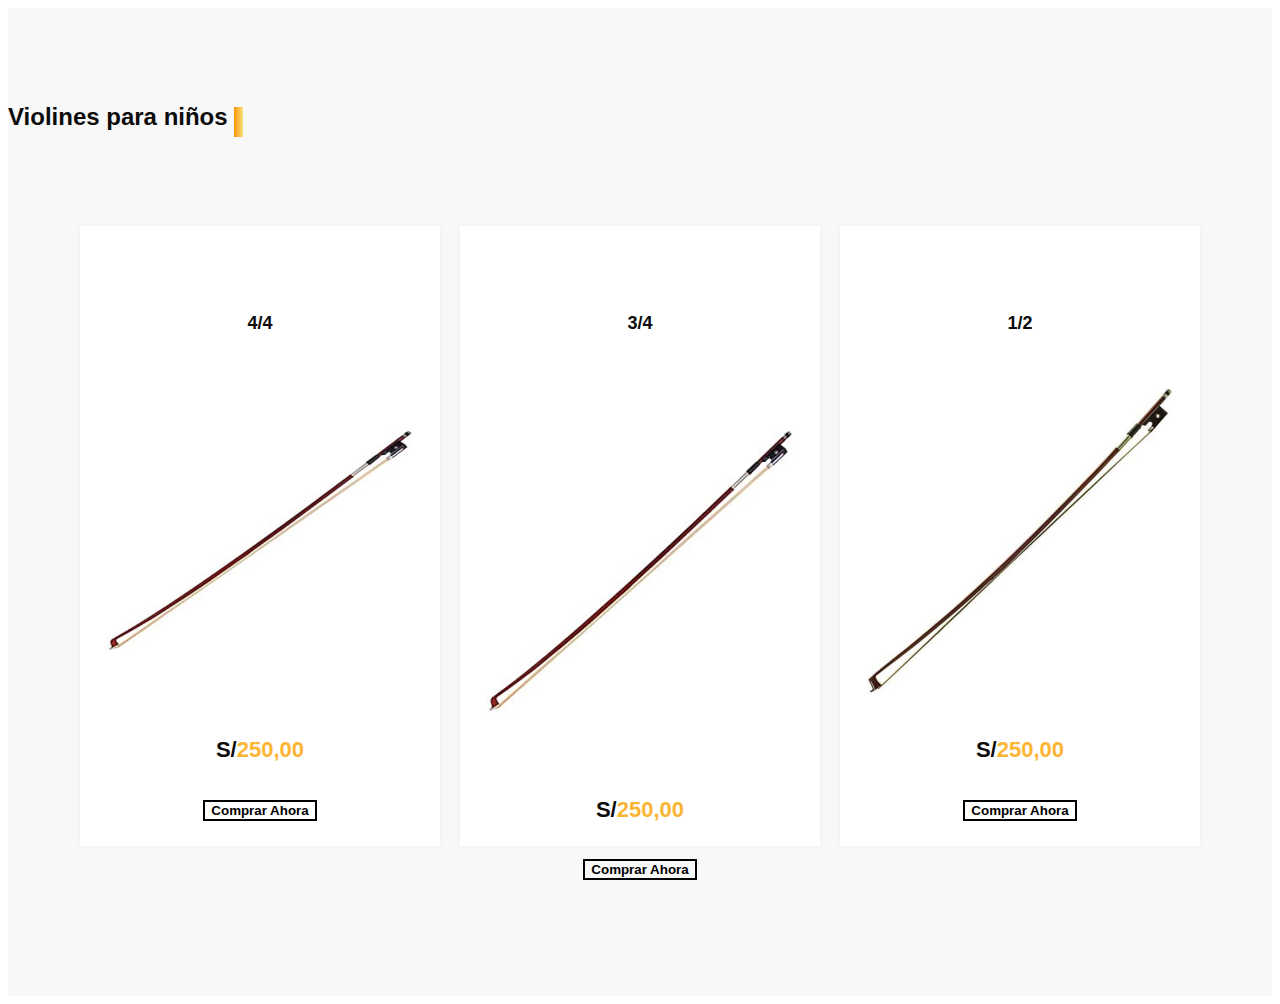
==== la-casa-del-violin-html/arcos.html @ a1cece1f "Add files via upload" ====
<!DOCTYPE html>
<html lang="en">
<head>
    <title>Document</title>
    <link href="css/style.css" rel="stylesheet" />

</head>
<body>
    
  <section class="price_section layout_padding">
    <div class="container">
      <div class="heading_container">
        <h2>
          Violines para niños
        </h2>
      </div>
      
      <div class="price_container">

        <!--item 1-->
         <div class="row">
          <div class="box" id="box">
            <div class="name">
              <h6>
                4/4
              </h6>
            </div>
              <img class="img-box" src="images/seccionarco1.jpg" alt="">
            <div class="detail-box">
              <h5 class="item-price">S/<span>250,00</span></h5>
              <button class="item-button btn btn-primary addToCart">
               Comprar Ahora
            </button>
            </div>
          </div>
       </div>
        <!--end item 1-->



        <!--item 1-->
        <div class="row">
            <div class="box" id="box">
              <div class="name">
                <h6>
                  3/4
                </h6>
              </div>
                <img class="img-box" src="images/seccionarco2.webp" alt="">
              <div class="detail-box">
                <h5 class="item-price">S/<span>250,00</span></h5>
                <button class="item-button btn btn-primary addToCart">
                 Comprar Ahora
              </button>
              </div>
            </div>
         </div>
          <!--end item 1-->



          <!--item 1-->
         <div class="row">
            <div class="box" id="box">
              <div class="name">
                <h6>
                  1/2
                </h6>
              </div>
                <img class="img-box" src="images/seccionarco3.jpg" alt="">
              <div class="detail-box">
                <h5 class="item-price">S/<span>250,00</span></h5>
                <button class="item-button btn btn-primary addToCart">
                 Comprar Ahora
              </button>
              </div>
            </div>
         </div>
          <!--end item 1-->
        




</body>
</html>
---- la-casa-del-violin-html/css/style.css ----
body {
  font-family: "Poppins", sans-serif;
  color: #0c0c0c;
  background-color: #ffffff;
}

.layout_padding {
  padding: 75px 0;
}

.layout_padding2 {
  padding: 45px 0;
}

.layout_padding2-top {
  padding-top: 45px;
}

.layout_padding2-bottom {
  padding-bottom: 45px;
}

.layout_padding-top {
  padding-top: 75px;
}

.layout_padding-bottom {
  padding-bottom: 75px;
}

.heading_container {
  display: -webkit-box;
  display: -ms-flexbox;
  display: flex;
}

.heading_container h2 {
  position: relative;
}

.heading_container h2::before {
  content: "";
  position: absolute;
  width: 9px;
  height: 30px;
  top: 14%;
  right: -15px;
  background: -webkit-gradient(linear, left top, right top, from(#fb930a), to(#f5e47b));
  background: linear-gradient(to right, #fb930a, #f5e47b);
}

/*header section*/
.hero_area {
  height: 100vh;
  position: relative;
  background-image: url(../images/hero-bg.png);
  background-size: cover;
  background-position: bottom right;
  background-repeat: no-repeat;
}

.sub_page .hero_area {
  height: auto;
  background-position: top right;
}

.hero_area.sub_pages {
  height: auto;
}

.header_section .container-fluid {
  padding-right: 25px;
  padding-left: 25px;
}

.header_section .nav_container {
  margin: 0 auto;
}

.custom_nav-container.navbar-expand-lg .navbar-nav .nav-link {
  padding: 10px 30px;
  color: #ffffff;
  text-align: center;
}

a,
a:hover,
a:focus {
  text-decoration: none;
}

a:hover,
a:focus {
  color: initial;
}

.btn,
.btn:focus {
  outline: none !important;
  -webkit-box-shadow: none;
          box-shadow: none;
}

.custom_nav-container .nav_search-btn {
  background-image: url(../images/search-icon.png);
  background-size: 22px;
  background-repeat: no-repeat;
  background-position-y: 7px;
  width: 35px;
  height: 35px;
  padding: 0;
  border: none;
}

.navbar-brand {
  display: -webkit-box;
  display: -ms-flexbox;
  display: flex;
  -webkit-box-align: center;
      -ms-flex-align: center;
          align-items: center;
}

.navbar-brand img {
  width: 30px;
  margin-right: 5px;
}

.navbar-brand span {
  font-size: 22px;
  font-weight: 700;
  color: #191919;
  text-transform: uppercase;
}

.custom_nav-container {
  z-index: 99999;
  padding: 5px 0;
}

.custom_nav-container .navbar-toggler {
  outline: none;
}

.custom_nav-container .navbar-toggler .navbar-toggler-icon {
  background-image: url(../images/menu.png);
  background-size: 45px;
}

.quote_btn-container {
  display: -webkit-box;
  display: -ms-flexbox;
  display: flex;
  -webkit-box-align: center;
      -ms-flex-align: center;
          align-items: center;
}

.quote_btn-container a {
  color: #000000;
  position: relative;
}

.quote_btn-container a .cart_number {
  position: absolute;
  top: 68%;
  left: 50%;
  -webkit-transform: translate(-50%, -50%);
          transform: translate(-50%, -50%);
  color: #ffffff;
  font-size: 12px;
}

.quote_btn-container a img {
  width: 25px;
  margin: 25px 25px;
}

.hero_area img {

    display: flex;
    position: relative;
    width: 20%;
    top: 2px;
}
/*end header section*/
/* slider section */
.slider_section {
  height: calc(100% - 70px);
  display: -webkit-box;
  display: -ms-flexbox;
  display: flex;
  -webkit-box-align: center;
      -ms-flex-align: center;
          align-items: center;
  position: relative;
}

.slider_section .row {
  -webkit-box-align: center;
      -ms-flex-align: center;
          align-items: center;
}

.slider_section .design-box {
  position: absolute;
  bottom: 0;
  -webkit-transform: translateY(-50%);
          transform: translateY(-50%);
  left: 0;
  width: 75px;
}

.slider_section .design-box img {
  width: 200%;
  height: 200%;
}

.slider_section .slider_number-container {
  position: absolute;
  top: 45%;
  -webkit-transform: translateY(-50%);
          transform: translateY(-50%);
  right: 4%;
  text-align: center;
  opacity: .6;
}

.slider_section .slider_number-container hr {
  width: 1px;
  height: 50px;
  border: none;
  background-color: #ffffff;
}

.slider_section .slider_number-container .number-box {
  display: -webkit-box;
  display: -ms-flexbox;
  display: flex;
  -webkit-box-orient: vertical;
  -webkit-box-direction: normal;
      -ms-flex-direction: column;
          flex-direction: column;
  -webkit-box-pack: center;
      -ms-flex-pack: center;
          justify-content: center;
  -webkit-box-align: center;
      -ms-flex-align: center;
          align-items: center;
  color: #ffffff;
  text-transform: uppercase;
}

.slider_section .detail_box h2 {
  margin-bottom: 0;
  display: -webkit-box;
  display: -ms-flexbox;
  display: flex;
  -webkit-box-align: center;
      -ms-flex-align: center;
          align-items: center;
}

.slider_section .detail_box h2 span {
  margin-right: 10px;
}

.slider_section .detail_box h2 hr {
  margin: 0;
  border: none;
  width: 55px;
  height: 1px;
  background-color: #000000;
}

.slider_section .detail_box h1 {
  font-weight: bold;
  text-transform: uppercase;
  font-size: 5rem;
  margin-bottom: 30px;
}

.slider_section .detail_box .item-button {
  display: inline-block;
  padding: 8px 40px;
  background-color: #0d0806;
  border: 1px solid #0d0806;
  color: #ffffff;
  border-radius: 0;
  margin: 35px 0;
}

.slider_section .detail_box button:hover {
  background-color: transparent;
  color: #0d0806;
}

.slider_section .img-box img {
  width: 100%;
  height: 100%;
}

.col-md-6 img {

  height: 300px;
}

.slider_section .carousel-indicators {
  padding: 0;
  margin: 0;
  right: initial;
  bottom: 22%;
  left: 17%;
}

.slider_section .carousel-indicators li {
  text-indent: 0;
  width: auto;
  height: auto;
  opacity: 1;
  background-color: transparent;
  border: none;
  color: #c0c0c0;
  font-size: 24px;
  display: none;
}

.slider_section .carousel-indicators li.active {
  display: block;
}

.item_section .item_container {
  display: -webkit-box;
  display: -ms-flexbox;
  display: flex;
  -webkit-box-pack: center;
      -ms-flex-pack: center;
          justify-content: center;
  -ms-flex-wrap: wrap;
      flex-wrap: wrap;
}

.item_section .item_container .box {
  width: 300px;
  display: -webkit-box;
  display: -ms-flexbox;
  display: flex;
  -webkit-box-orient: vertical;
  -webkit-box-direction: normal;
      -ms-flex-direction: column;
          flex-direction: column;
  -webkit-box-pack: justify;
      -ms-flex-pack: justify;
          justify-content: space-between;
  margin: 30px 10px;
  padding: 15px;
  -webkit-box-shadow: 0px 0px 2px 0.5px rgba(0, 0, 0, 0.15);
  box-shadow: 0px 0px 2px 0.5px rgba(0, 0, 0, 0.15);
}

.item_section .item_container .box .img-box {
  width: 100%;
  display: -webkit-box;
  display: -ms-flexbox;
  display: flex;
  -webkit-box-pack: center;
      -ms-flex-pack: center;
          justify-content: center;
}

.item_section .item_container .box .img-box img {
  width: 10%;
}

.item_section .item_container .box button {
  color: #fbb534;
  text-transform: uppercase;
}

.item_section .item_container .box h5 {
  text-transform: uppercase;
}

.item_section .item_container .box:hover {
  -webkit-box-shadow: 0px 0px 25px 1px rgba(0, 0, 0, 0.1);
          box-shadow: 0px 0px 25px 1px rgba(0, 0, 0, 0.1);
}

.about_section {
  position: relative;
}

.about_section .design-box {
  position: absolute;
  bottom: 0;
  -webkit-transform: translateY(-50%);
          transform: translateY(-50%);
  right: 0;
  width: 75px;
}

.about_section .design-box img {
  width: 100%;
}

.about_section .row {
  -webkit-box-align: center;
      -ms-flex-align: center;
          align-items: center;
}

.about_section .detail-box p {
  margin-top: 35px;
}

.about_section .detail-box button {
  display: inline-block;
  padding: 8px 40px;
  background-color: #0d0806;
  border: 1px solid #0d0806;
  color: #ffffff;
  border-radius: 0;
  margin-top: 35px;
}


.about_section .detail-box button:hover {
  background-color: transparent;
  color: #0d0806;
}

.about_section .img-box img {
  width: 100%;
}

.item-button{
  background-color: transparent;
  border: 2px solid black;
  color: #000000;
  font-weight: 600;
 
}
.item-button:hover{
  color: orange;
  border-color: orange;
  background-color: beige;

}
.item-price {
  margin-top: 30px;
}
.price_section {
  background-color: #f8f8f8;
}

.price_section .price_container {
  display: -webkit-box;
  display: -ms-flexbox;
  display: flex;
  -webkit-box-pack: center;
      -ms-flex-pack: center;
          justify-content: center;
  padding: 40px 0;
  -ms-flex-wrap: wrap;
      flex-wrap: wrap;
}

.price_section .price_container .box {
  min-width: 300px;
  max-width: 360px;
  height: 550px;
  display: -webkit-box;
  display: -ms-flexbox;
  display: flex;
  -webkit-box-orient: vertical;
  -webkit-box-direction: normal;
      -ms-flex-direction: column;
          flex-direction: column;
  -webkit-box-align: center;
      -ms-flex-align: center;
          align-items: center;
  -webkit-box-pack: justify;
      -ms-flex-pack: justify;
          justify-content: space-between;
  margin: 35px 10px;
  padding: 45px 0 25px 0;
  text-align: center;
  background-color: #ffffff;
  -webkit-box-shadow: 0px 0px 6px 0 rgba(0, 0, 0, 0.05);
  box-shadow: 0px 0px 6px 0 rgba(0, 0, 0, 0.05);
  -webkit-box-flex: 1;
      -ms-flex-positive: 1;
          flex-grow: 1;
}

.price_section .price_container .box .img-box {
  width: 85%;
  display: -webkit-box;
  display: -ms-flexbox;
  display: flex;
  -webkit-box-pack: center;
      -ms-flex-pack: center;
          justify-content: center;
}

.price_section .price_container .box .img-box img {
  width: 150px;
}

.price_section .price_container .box h6 {
  font-weight: bold;
  font-size: 18px;
}

.price_section .price_container .box .detail-box h5 {
  text-transform: uppercase;
  font-weight: bold;
  font-size: 22px;
}

.price_section .price_container .box .detail-box h5 span {
  color: #fbb534;
}

.price_section .price_container .box .detail-box a {
  display: inline-block;
  padding: 5px 15px;
  border: 1px solid #000000;
  font-weight: bold;
  color: #000000;
  margin-top: 15px;
}

.price_section .price_container .box:hover a {
  border-color: #fbb534;
  color: #fbb534;
}

.price_section .price_btn {
  display: inline-block;
  padding: 8px 40px;
  background-color: #0d0806;
  border: 1px solid #0d0806;
  color: #ffffff;
  border-radius: 0;
}

.price_section .price_btn:hover {
  background-color: transparent;
  color: #0d0806;
}

.ring_section {
  text-align: center;
  position: relative;
}

.ring_section .row {
  -webkit-box-align: center;
      -ms-flex-align: center;
          align-items: center;
}

.ring_section .container {
  -webkit-box-shadow: 0px 0px 56px 1px rgba(0, 0, 0, 0.08);
  box-shadow: 0px 0px 56px 1px rgba(0, 0, 0, 0.08);
}

.ring_section .design-box {
  position: absolute;
  bottom: 0;
  -webkit-transform: translateY(-50%);
          transform: translateY(-50%);
  left: 0;
  width: 75px;
}

.ring_section .design-box img {
  width: 100%;
}

.ring_section .ring_container .detail-box h4 {
  text-transform: uppercase;
  color: #fbb534;
}

.ring_section .ring_container .detail-box a {
  display: inline-block;
  padding: 5px 15px;
  border: 1px solid #000000;
  font-weight: bold;
  color: #000000;
  margin-top: 15px;
}

.ring_section .ring_container .img-box img {
  width: 100%;
}

.client_section .heading_container {
  -webkit-box-pack: center;
      -ms-flex-pack: center;
          justify-content: center;
}

.client_section .secondary_heading {
  text-align: center;
}

.client_section .client_container {
  display: -webkit-box;
  display: -ms-flexbox;
  display: flex;
  -webkit-box-align: center;
      -ms-flex-align: center;
          align-items: center;
  border: 1px solid #fbb534;
  padding: 25px;
  width: 85%;
  margin: 75px auto;
}

.client_section .client_container .client-id {
  display: -webkit-box;
  display: -ms-flexbox;
  display: flex;
  -webkit-box-align: center;
      -ms-flex-align: center;
          align-items: center;
  width: 45%;
}

.client_section .client_container .client-id .img-box {
  margin-right: 25px;
}

.client_section .client_container .client-id .img-box img {
  width: 100%;
}

.client_section .client_container .client-id h5 {
  font-weight: bold;
}

.client_section .client_container .client-id h6 {
  color: #f6d768;
}

.client_section .client_container .detail-box {
  width: 55%;
}

.client_section .client_container .detail-box p {
  margin: 0;
}

.client_section .carousel-control-prev,
.client_section .carousel-control-next {
  opacity: 1;
}

.client_section .carousel-control-prev {
  -webkit-box-pack: start;
      -ms-flex-pack: start;
          justify-content: flex-start;
}

.client_section .carousel-control-next {
  -webkit-box-pack: end;
      -ms-flex-pack: end;
          justify-content: flex-end;
}

.client_section .carousel-control-prev-icon,
.client_section .carousel-control-next-icon {
  width: 30px;
  height: 30px;
  background-size: 25px;
}

.client_section .carousel-control-prev-icon {
  background-image: url(../images/prev-black.png);
}

.client_section .carousel-control-prev-icon:hover {
  background-image: url(../images/prev.png);
}

.client_section .carousel-control-next-icon {
  background-image: url(../images/next-black.png);
}

.client_section .carousel-control-next-icon:hover {
  background-image: url(../images/next.png);
}

.contact_section {
  position: relative;
}

.contact_section .design-box {
  position: absolute;
  bottom: 50%;
  -webkit-transform: translateY(50%);
          transform: translateY(50%);
  right: 0;
  width: 75px;
}

.contact_section .design-box img {
  width: 100%;
}

.contact_section h2 {
  margin-bottom: 65px;
}

.contact_section form {
  padding-right: 35px;
}

.contact_section input {
  width: 100%;
  border: none;
  height: 50px;
  margin-bottom: 25px;
  padding-left: 25px;
  background-color: transparent;
  outline: none;
  color: #101010;
  -webkit-box-shadow: 0px 2px 5px 0px rgba(0, 0, 0, 0.16);
  box-shadow: 0px 2px 5px 0px rgba(0, 0, 0, 0.16);
}

.contact_section input::-webkit-input-placeholder {
  color: #131313;
}

.contact_section input:-ms-input-placeholder {
  color: #131313;
}

.contact_section input::-ms-input-placeholder {
  color: #131313;
}

.contact_section input::placeholder {
  color: #131313;
}

.contact_section input.message-box {
  height: 120px;
}

.contact_section button {
  padding: 12px 45px;
  outline: none;
  border: none;
  border-radius: 30px;
  color: #fff;
  background: -webkit-gradient(linear, left top, left bottom, from(#f5e47b), to(#fb930a));
  background: linear-gradient(to bottom, #f5e47b, #fb930a);
  margin-top: 35px;
}

.contact_section .map_container {
  height: 100%;
  padding-bottom: 110px;
}

.contact_section .map_container .map-responsive {
  height: 100%;
}

.info_section {
  background-color: #363636;
  color: #ffffff;
  
}
.shopping-cart {
  background-color: rgb(234, 232, 224);
  padding-top: 10px;
}

.info_section .info_container .info_logo {
  display: -webkit-box;
  display: -ms-flexbox;
  display: flex;
  -webkit-box-pack: center;
      -ms-flex-pack: center;
          justify-content: center;
  padding: 100px 10px 45px 10px;
  background-color: #ffffff;
  width: 200px;
  border-radius: 0 0 50px 50px;
  box-shadow: 1px #f72e2e;
}

.info_section .info_container .info_logo a {
  display: -webkit-box;
  display: -ms-flexbox;
  display: flex;
  -webkit-box-align:start;
      -ms-flex-align: center;
          align-items: center;
}

.info_section .info_container .info_logo a img {
  width: 120px;
  margin-right: -25px;
}

.info_section .info_container .info_logo a span {
  text-transform: uppercase;
  color: #000000;
  font-size: 20px;
  font-weight: bold;
}

.info_section .info_container .info_contact {
  padding: 115px 10px 45px 10px;
}

.info_section .info_container .info_contact a {
  color: #ffffff;
}

.info_section .info_container .info_contact a img {
  margin-right: 10px;
}

.info_section .info_heading {
  text-transform: uppercase;
  margin: 20px 0;
  position: relative;
}

.info_section .info_heading::before {
  content: "";
  width: 45px;
  height: 5px;
  position: absolute;
  bottom: -8px;
  left: 50%;
  -webkit-transform: translateX(-50%);
          transform: translateX(-50%);
  border-radius: 5px;
  background-color: #f8bf46;
}

.info_section .info_form form {
  display: -webkit-box;
  display: -ms-flexbox;
  display: flex;
  -webkit-box-orient: vertical;
  -webkit-box-direction: normal;
      -ms-flex-direction: column;
          flex-direction: column;
  -webkit-box-align: center;
      -ms-flex-align: center;
          align-items: center;
}

.info_section .info_form form .email_box {
  display: -webkit-box;
  display: -ms-flexbox;
  display: flex;
  -webkit-box-orient: vertical;
  -webkit-box-direction: normal;
      -ms-flex-direction: column;
          flex-direction: column;
}

.info_section .info_form form label {
  color: #5a5959;
}

.info_section .info_form form input {
  width: 500px;
  border: none;
  background-color: #ffffff;
  outline: none;
  padding: 5px;
}

.info_section .info_form form button {
  padding: 8px 65px;
  outline: none;
  border: none;
  border-radius: 30px;
  color: #fff;
  background: -webkit-gradient(linear, left top, left bottom, from(#f5e47b), to(#fb930a));
  background: linear-gradient(to bottom, #f5e47b, #fb930a);
  margin-top: 35px;
  text-transform: uppercase;
}

.info_section .info_social {
  padding-top: 35px;
  display: -webkit-box;
  display: -ms-flexbox;
  display: flex;
  -webkit-box-orient: vertical;
  -webkit-box-direction: normal;
      -ms-flex-direction: column;
          flex-direction: column;
  -webkit-box-align: center;
      -ms-flex-align: center;
          align-items: center;
}

.info_section .info_social .social_box {
  display: -webkit-box;
  display: -ms-flexbox;
  display: flex;
  margin: 15px auto;
  -webkit-box-align: center;
      -ms-flex-align: center;
          align-items: center;
}

.info_section .info_social .social_box img {
  min-width: 10px;
  margin: 0 10px;
}

/* footer section*/
.footer_section {
  background-color: #363636;
  display: -webkit-box;
  display: -ms-flexbox;
  display: flex;
  -webkit-box-pack: center;
      -ms-flex-pack: center;
          justify-content: center;
  position: relative;
}

.footer_section p {
  border-top: 1px solid #ffffff;
  color: #9c9b9b;
  margin: 0;
  text-align: center;
  padding: 20px 35px;
  margin: 0;
}

.footer_section a {
  color: #9c9b9b;
}
/*# sourceMappingURL=style.css.map */
/*nuevos cambios*/

.shopping-cart-items {
  padding: 20px 0px;
}

.shopping-cart-header {
  border-bottom: 1px solid #ccc;
}

.shopping-cart-image {
  max-width: 80px;
  border-radius: 20px;
}

.shopping-cart-quantity-input {
  max-width: 45px;
  border: 1px solid #ccc;
  border-radius: 5px;
  background: #eee;
  padding: 5px;
}

.shopping-cart-total {
  min-height: 96px;
}
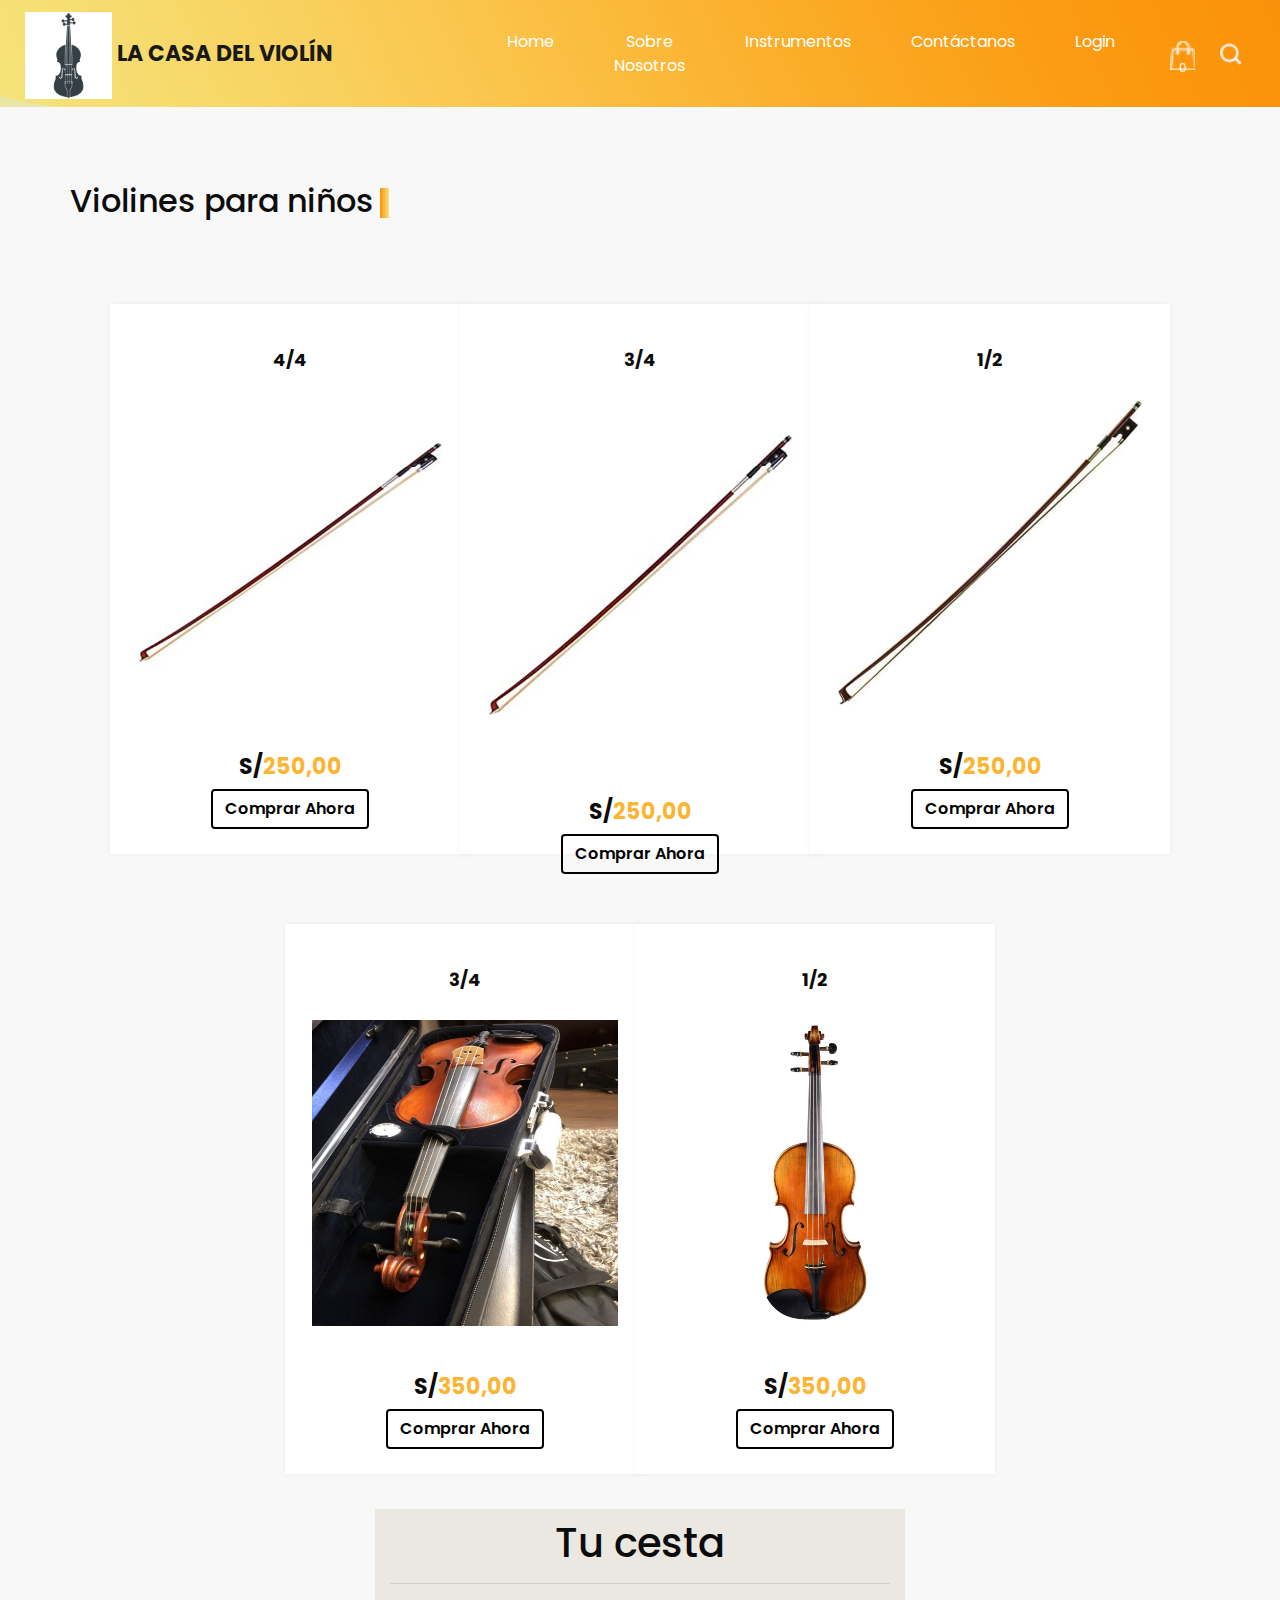
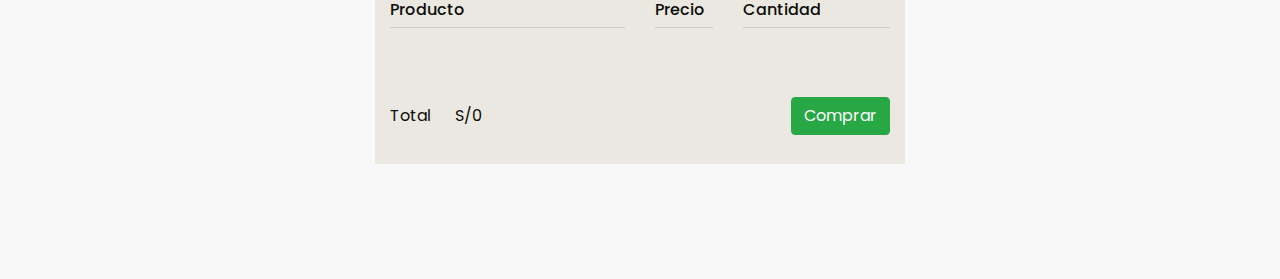
==== commit 373fdbe6: "Add files via upload" ====
--- a/la-casa-del-violin-html/arcos.html
+++ b/la-casa-del-violin-html/arcos.html
@@ -3,9 +3,85 @@
 <head>
     <title>Document</title>
     <link href="css/style.css" rel="stylesheet" />
+    
+    <!-- Basic -->
+  <meta charset="utf-8" />
+  <meta http-equiv="X-UA-Compatible" content="IE=edge" />
+  <!-- Mobile Metas -->
+  <meta name="viewport" content="width=device-width, initial-scale=1, shrink-to-fit=no" />
+  <!-- Site Metas -->
+  <meta name="keywords" content="" />
+  <meta name="description" content="" />
+  <meta name="author" content="" />
+
+  <title>Lodge</title>
+
+  <!-- slider stylesheet -->
+  <link rel="stylesheet" type="text/css" href="https://cdnjs.cloudflare.com/ajax/libs/OwlCarousel2/2.1.3/assets/owl.carousel.min.css" />
+
+  <!-- bootstrap core css -->
+  <link rel="stylesheet" type="text/css" href="css/bootstrap.css" />
+
+  <!-- fonts style -->
+  <link href="https://fonts.googleapis.com/css?family=Baloo+Chettan|Poppins:400,600,700&display=swap" rel="stylesheet">
+  <!-- Custom styles for this template -->
+  <link href="css/style.css" rel="stylesheet" />
+  <!-- responsive style -->
+  <link href="css/responsive.css" rel="stylesheet" />
 
 </head>
 <body>
+  <div class="hero_area">
+    <!-- header section strats -->
+    <header class="header_section">
+      <div class="container-fluid">
+        <nav class="navbar navbar-expand-lg custom_nav-container ">
+          <a class="navbar-brand" href="index.html">
+            <img src="images/logo.png" alt="">
+            <span>
+              La Casa del Violín
+            </span>
+          </a>
+          <button class="navbar-toggler" type="button" data-toggle="collapse" data-target="#navbarSupportedContent" aria-controls="navbarSupportedContent" aria-expanded="false" aria-label="Toggle navigation">
+            <span class="navbar-toggler-icon"></span>
+          </button>
+
+          <div class="collapse navbar-collapse" id="navbarSupportedContent">
+            <div class="d-flex ml-auto flex-column flex-lg-row align-items-center">
+              <ul class="navbar-nav  ">
+                <li class="nav-item active">
+                  <a class="nav-link" href="index.html">Home <span class="sr-only">(current)</span></a>
+                </li>
+                <li class="nav-item">
+                  <a class="nav-link" href="nosotros.html"> Sobre Nosotros</a>
+                </li>
+                <li class="nav-item">
+                  <a class="nav-link" href="instrumentos.html">Instrumentos </a>
+                </li>
+                <li class="nav-item">
+                  <a class="nav-link" href="contactanos.html">Contáctanos</a>
+                </li>
+                <li class="nav-item">
+                  <a class="nav-link" href="#">Login</a>
+                </li>
+              </ul>
+
+            </div>
+            <div class="quote_btn-container ">
+              <a href="">
+                <img src="images/cart.png" alt="">
+                <div class="cart_number">
+                  0
+                </div>
+              </a>
+              <form class="form-inline">
+                <button class="btn  my-2 my-sm-0 nav_search-btn" type="submit"></button>
+              </form>
+            </div>
+          </div>
+        </nav>
+      </div>
+    </header>
     
   <section class="price_section layout_padding">
     <div class="container">
@@ -77,6 +153,95 @@
             </div>
          </div>
           <!--end item 1-->
+          <!--item 1-->
+        <div class="row">
+          <div class="box" id="box">
+            <div class="name">
+              <h6>
+                3/4
+              </h6>
+            </div>
+              <img class="img-box" src="images/proviolin2.jpg" alt="">
+            <div class="detail-box">
+              <h5 class="item-price">S/<span>350,00</span></h5>
+              <button class="item-button btn btn-primary addToCart">
+               Comprar Ahora
+            </button>
+            </div>
+          </div>
+       </div>
+        <!--end item 1-->
+
+
+
+        <!--item 1-->
+       <div class="row">
+          <div class="box" id="box">
+            <div class="name">
+              <h6>
+                1/2
+              </h6>
+            </div>
+              <img class="img-box" src="images/producto3.png" alt="">
+            <div class="detail-box">
+              <h5 class="item-price">S/<span>350,00</span></h5>
+              <button class="item-button btn btn-primary addToCart">
+               Comprar Ahora
+            </button>
+            </div>
+          </div>
+       </div>
+        <!--end item 1-->
+        <!-- START SECTION SHOPPING CART -->
+<section class="shopping-cart">
+  <div class="container">
+      <h1 class="text-center">Tu cesta</h1>
+      <hr>
+      <div class="row">
+          <div class="col-6">
+              <div class="shopping-cart-header">
+                  <h6>Producto</h6>
+              </div>
+          </div>
+          <div class="col-2">
+              <div class="shopping-cart-header">
+                  <h6 class="text-truncate">Precio</h6>
+              </div>
+          </div>
+          <div class="col-4">
+              <div class="shopping-cart-header">
+                  <h6>Cantidad</h6>
+              </div>
+          </div>
+      </div>
+      <!-- ? START SHOPPING CART ITEMS -->
+      <div class="shopping-cart-items shoppingCartItemsContainer">
+      </div>
+      <!-- ? END SHOPPING CART ITEMS -->
+      <!-- START TOTAL -->
+      <div class="row">
+        <div class="col-12">
+            <div class="shopping-cart-total d-flex align-items-center">
+                <p class="mb-0">Total</p>
+                <p class="ml-4 mb-0 shoppingCartTotal">S/0</p>
+                <div class="toast ml-auto bg-info" role="alert" aria-live="assertive" aria-atomic="true"
+                    data-delay="2000">
+                    <div class="toast-header">
+                        <span>✅</span>
+                        <strong class="mr-auto ml-1 text-secondary">Elemento en el carrito</strong>
+                        <button type="button" class="ml-2 mb-1 close" data-dismiss="toast" aria-label="Close">
+                            <span aria-hidden="true">&times;</span>
+                        </button>
+                    </div>
+                    <div class="toast-body text-white">
+                        Se aumentó correctamente la cantidad
+                    </div>
+                </div>
+                <button class="btn btn-success ml-auto comprarButton" type="button" data-toggle="modal"
+                    data-target="#comprarModal">Comprar</button>
+            </div>
+        </div>
+    </div>
         
 
 
--- a/la-casa-del-violin-html/css/responsive.css
+++ b/la-casa-del-violin-html/css/responsive.css
@@ -0,0 +1,119 @@
+@media (max-width: 1120px) {}
+
+@media (max-width: 992px) {
+
+  .custom_nav-container.navbar-expand-lg .navbar-nav .nav-link {
+    color: #000000;
+  }
+
+  .quote_btn-container {
+    display: none;
+  }
+
+
+  .ring_section .ring_container .detail-box {
+    margin-bottom: 45px;
+  }
+
+  .price_section .price_container .box {
+    height: 450px;
+  }
+}
+
+@media (max-width: 768px) {
+  .hero_area {
+    background-position: top left;
+    height: auto;
+  }
+
+  .slider_section {
+    padding: 45px 0;
+  }
+
+  .contact_section button {
+    margin-bottom: 45px;
+    margin-left: auto;
+    margin-right: auto;
+  }
+
+  .contact_section form {
+    padding: 0;
+  }
+
+  .client_section .client_container {
+    flex-direction: column;
+  }
+
+  .client_section .client_container .client-id {
+    width: auto;
+  }
+
+  .client_section .client_container .detail-box {
+    margin-top: 35px;
+    width: auto;
+  }
+
+  .contact_section .map_container {
+    height: 350px;
+    padding: 0;
+  }
+
+  .info_section .col-md-3 {
+    display: flex;
+    justify-content: center;
+  }
+
+  .info_section .info_container .info_contact {
+    padding: 35px 0;
+  }
+
+  .info_section .info_form form input {
+    width: 100%;
+  }
+
+  .ring_section {
+    padding-left: 15px;
+    padding-right: 15px;
+  }
+}
+
+@media (max-width: 576px) {
+  .slider_section .detail_box {
+    text-align: center;
+  }
+
+  .slider_section .detail_box h1 {
+    font-size: 4rem;
+  }
+
+}
+
+@media (max-width: 480px) {
+
+  .client_section .carousel-control-prev,
+  .client_section .carousel-control-next {
+    display: none;
+  }
+}
+
+@media (max-width: 420px) {
+  .slider_section .detail_box h1 {
+    font-size: 3rem;
+  }
+
+  .slider_section .detail_box h2 {
+    font-size: 1.8rem;
+  }
+
+  .heading_container h2::before {
+    display: none;
+  }
+}
+
+@media (max-width: 360px) {}
+
+@media (min-width: 1200px) {
+  .container {
+    max-width: 1170px;
+  }
+}